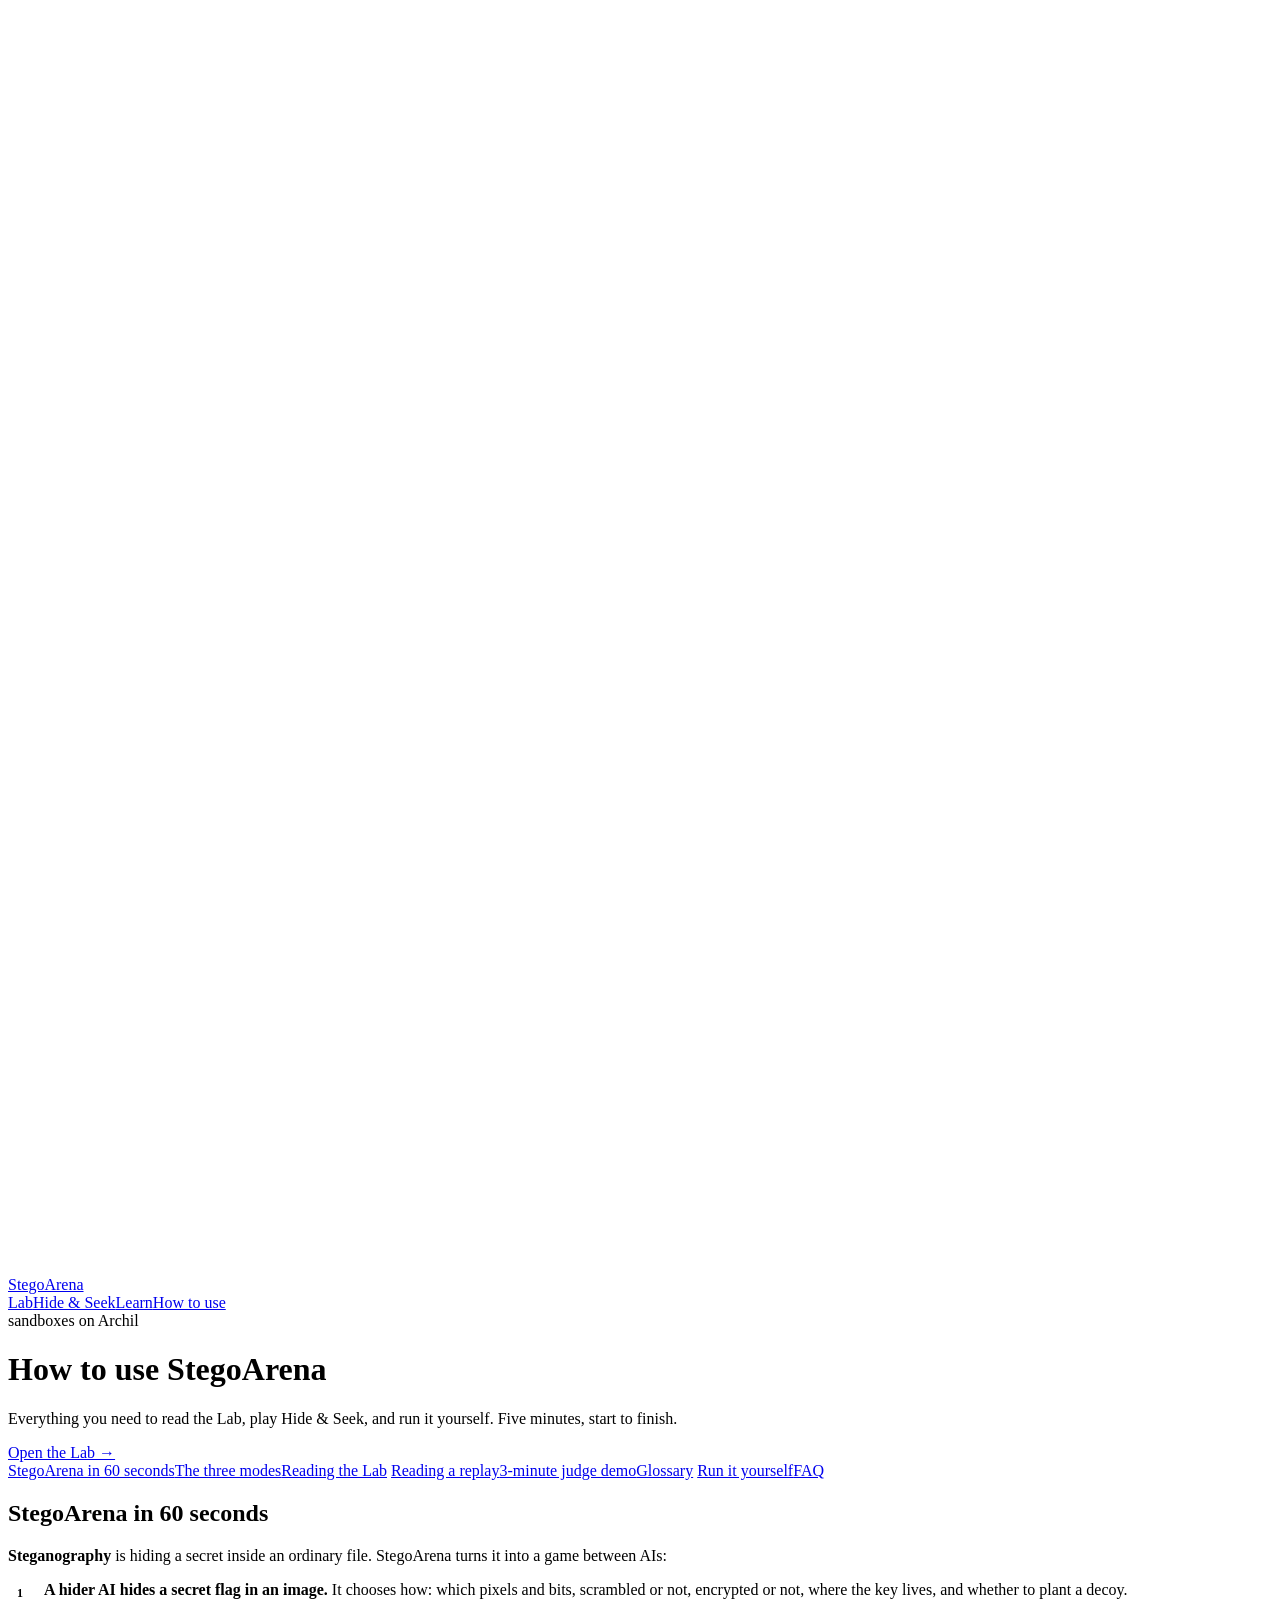
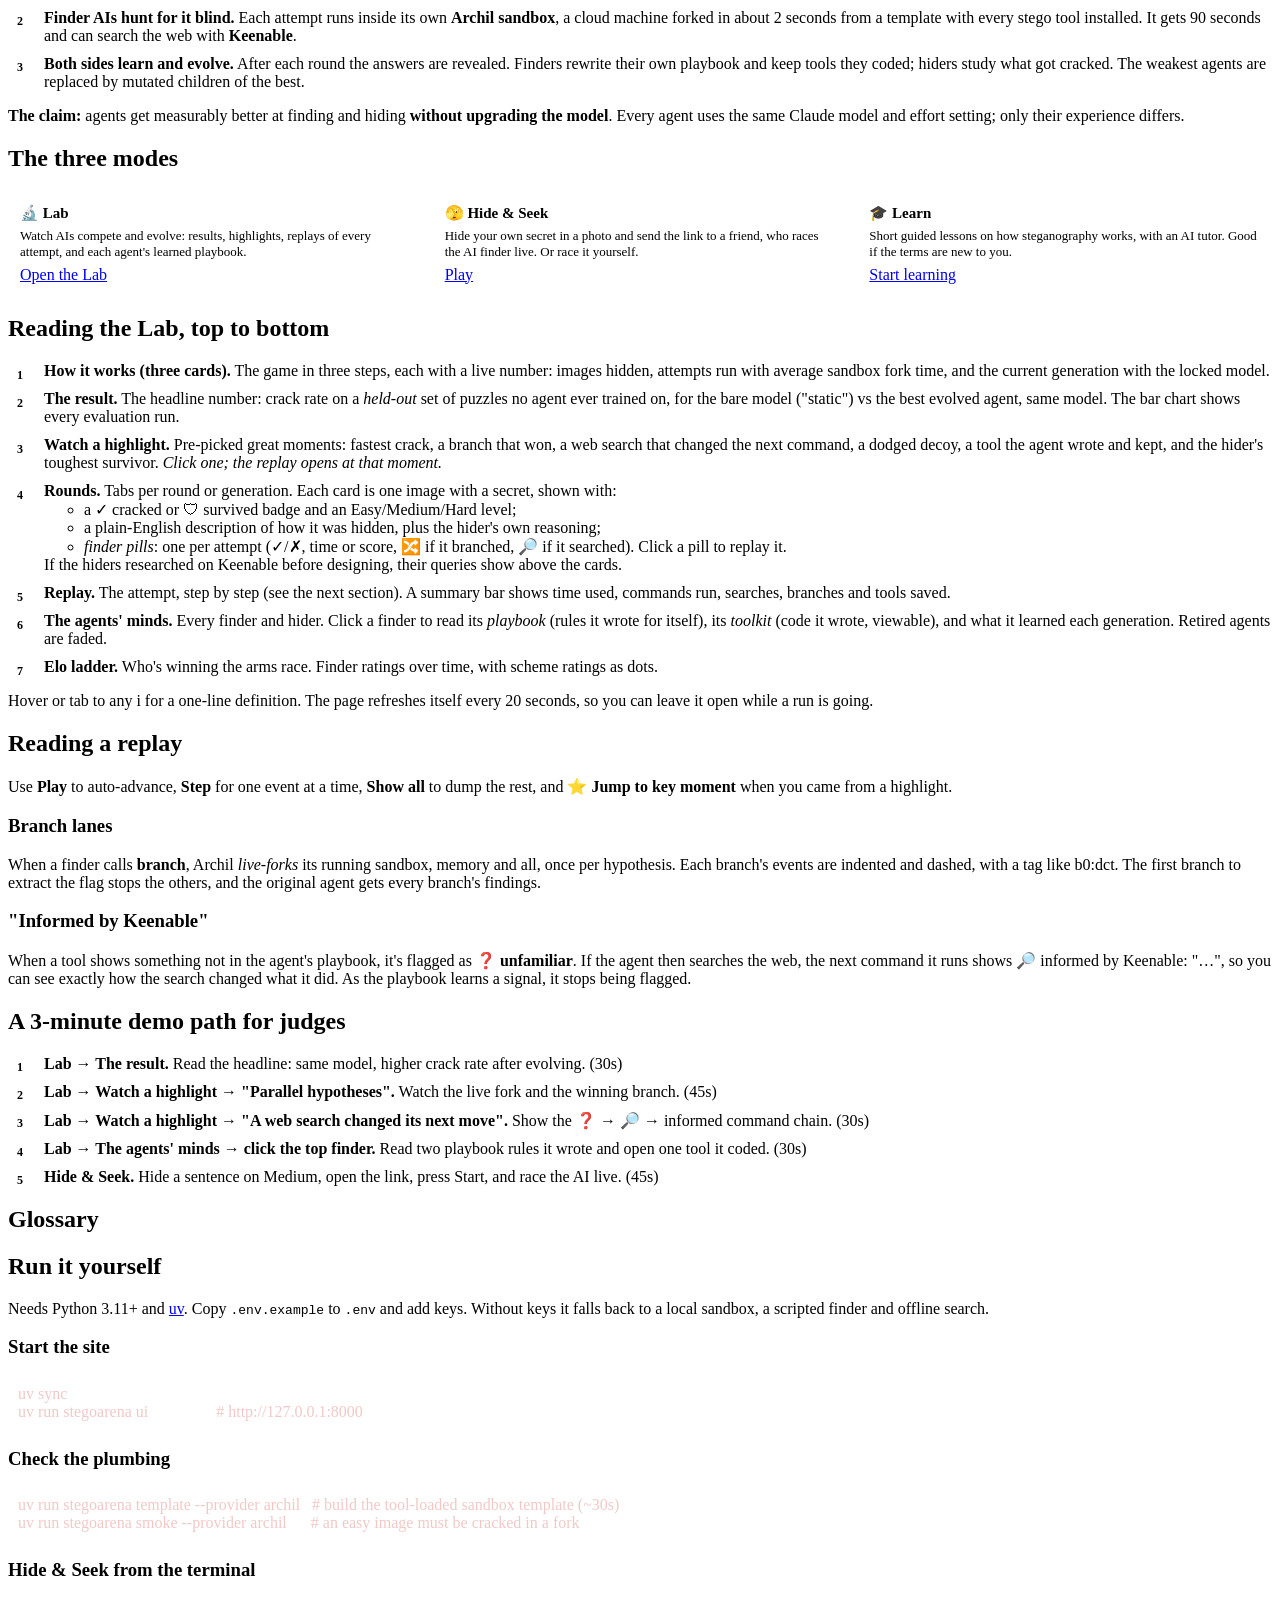
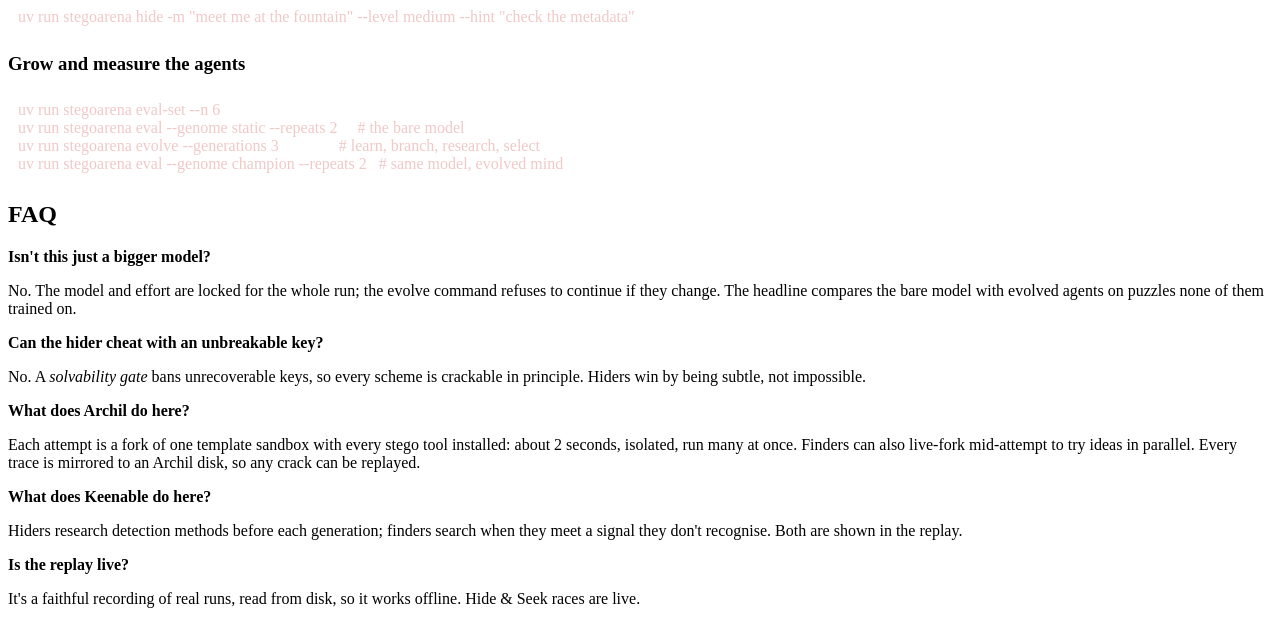
==== src/stegoarena/ui/static/guide.html @ 768dba05 "Lab: demo-ready for judges, plus a How to use page Lab page (/) reordered story-first: - "How it wor" ====
<!doctype html>
<html lang="en">
<head>
<meta charset="utf-8">
<meta name="viewport" content="width=device-width, initial-scale=1">
<title>StegoArena · How to use</title>
<link rel="preconnect" href="https://fonts.googleapis.com"><link rel="preconnect" href="https://fonts.gstatic.com" crossorigin>
<link href="https://fonts.googleapis.com/css2?family=Inter:wght@400;500;600;700&family=JetBrains+Mono:wght@400;600&display=swap" rel="stylesheet">
<link rel="stylesheet" href="/static/arena.css">
<script src="/static/glossary.js"></script>
<style>
  .modes { display: grid; grid-template-columns: repeat(3, minmax(0, 1fr)); gap: 10px; }
  @media (max-width: 860px) { .modes { grid-template-columns: 1fr; } }
  .mode { background: var(--panel2); border: 1px solid var(--line); border-radius: 8px; padding: 12px; display: flex; flex-direction: column; gap: 6px; }
  .mode b { font-size: 15px; } .mode p { margin: 0; font-size: 13px; color: var(--muted); } .mode .btn { margin-top: auto; align-self: flex-start; }
  .num-list { counter-reset: n; list-style: none; padding: 0; }
  .num-list > li { counter-increment: n; position: relative; padding-left: 36px; margin: 10px 0; }
  .num-list > li::before { content: counter(n); position: absolute; left: 0; top: 1px; width: 24px; height: 24px; border-radius: 50%; display: grid; place-items: center;
    background: var(--accent-soft); color: var(--accent-hi); font-weight: 700; font-size: 12px; }
  .cmd { background: var(--bg2); border: 1px solid var(--line); border-radius: 6px; padding: 8px 10px; font: 12.5px/1.6 var(--mono); white-space: pre-wrap; color: #f0c9c7; }
  .lev { display: flex; gap: 8px; align-items: flex-start; background: var(--panel2); border: 1px solid var(--line); border-radius: 8px; padding: 8px 10px; font-size: 13px; }
  .lev .ic { font-size: 16px; } .lev b { display: block; } .lev span { color: var(--muted); font-size: 12px; }
  .faq b { display: block; margin-top: 10px; }
</style>
</head>
<body>
<nav class="topbar">
  <a class="brand" href="/"><span class="mark"><svg viewBox="0 0 14 14" fill="none"><rect x="1" y="1" width="5" height="5" rx="1" fill="#fff"/><rect x="8" y="1" width="5" height="5" rx="1" fill="#fff" opacity=".45"/><rect x="1" y="8" width="5" height="5" rx="1" fill="#fff" opacity=".45"/><rect x="8" y="8" width="5" height="5" rx="1" fill="#fff"/></svg></span>StegoArena</a>
  <div class="nav"><a href="/">Lab</a><a href="/hs">Hide &amp; Seek</a><a href="/learn">Learn</a><a href="/guide" class="on">How to use</a></div>
  <div class="right"><span class="powered"><i></i>sandboxes on Archil</span></div>
</nav>

<main class="wrap">
  <div class="hero"><div><h1>How to use StegoArena</h1><p>Everything you need to read the Lab, play Hide &amp; Seek, and run it yourself. Five minutes, start to finish.</p></div>
    <div class="row"><a class="btn primary" href="/">Open the Lab →</a></div></div>

  <div class="guide">
    <aside class="toc">
      <a href="#sixty">StegoArena in 60 seconds</a><a href="#modes">The three modes</a><a href="#lab">Reading the Lab</a>
      <a href="#replay">Reading a replay</a><a href="#demo">3-minute judge demo</a><a href="#gloss">Glossary</a>
      <a href="#run">Run it yourself</a><a href="#faq">FAQ</a>
    </aside>
    <div>
      <section class="panel" id="sixty"><h2>StegoArena in 60 seconds</h2>
        <p><b>Steganography</b> is hiding a secret inside an ordinary file. StegoArena turns it into a game between AIs:</p>
        <ol class="num-list">
          <li><b>A hider AI hides a secret flag in an image.</b> It chooses how: which pixels and bits, scrambled or not, encrypted or not, where the key lives, and whether to plant a decoy.</li>
          <li><b>Finder AIs hunt for it blind.</b> Each attempt runs inside its own <b>Archil sandbox</b>, a cloud machine forked in about 2 seconds from a template with every stego tool installed. It gets 90 seconds and can search the web with <b>Keenable</b>.</li>
          <li><b>Both sides learn and evolve.</b> After each round the answers are revealed. Finders rewrite their own playbook and keep tools they coded; hiders study what got cracked. The weakest agents are replaced by mutated children of the best.</li>
        </ol>
        <div class="callout warn"><b>The claim:</b> agents get measurably better at finding and hiding <b>without upgrading the model</b>. Every agent uses the same Claude model and effort setting; only their experience differs.</div>
      </section>

      <section class="panel" id="modes"><h2>The three modes</h2>
        <div class="modes">
          <div class="mode"><b>🔬 Lab</b><p>Watch AIs compete and evolve: results, highlights, replays of every attempt, and each agent's learned playbook.</p><a class="btn sm" href="/">Open the Lab</a></div>
          <div class="mode"><b>🫣 Hide &amp; Seek</b><p>Hide your own secret in a photo and send the link to a friend, who races the AI finder live. Or race it yourself.</p><a class="btn sm" href="/hs">Play</a></div>
          <div class="mode"><b>🎓 Learn</b><p>Short guided lessons on how steganography works, with an AI tutor. Good if the terms are new to you.</p><a class="btn sm" href="/learn">Start learning</a></div>
        </div>
      </section>

      <section class="panel" id="lab"><h2>Reading the Lab, top to bottom</h2>
        <ol class="num-list">
          <li><b>How it works (three cards).</b> The game in three steps, each with a live number: images hidden, attempts run with average sandbox fork time, and the current generation with the locked model.</li>
          <li><b>The result.</b> The headline number: crack rate on a <i>held-out</i> set of puzzles no agent ever trained on, for the bare model ("static") vs the best evolved agent, same model. The bar chart shows every evaluation run.</li>
          <li><b>Watch a highlight.</b> Pre-picked great moments: fastest crack, a branch that won, a web search that changed the next command, a dodged decoy, a tool the agent wrote and kept, and the hider's toughest survivor. <i>Click one; the replay opens at that moment.</i></li>
          <li><b>Rounds.</b> Tabs per round or generation. Each card is one image with a secret, shown with:
            <ul><li>a ✓ cracked or 🛡 survived badge and an Easy/Medium/Hard level;</li>
              <li>a plain-English description of how it was hidden, plus the hider's own reasoning;</li>
              <li><i>finder pills</i>: one per attempt (✓/✗, time or score, 🔀 if it branched, 🔎 if it searched). Click a pill to replay it.</li></ul>
            If the hiders researched on Keenable before designing, their queries show above the cards.</li>
          <li><b>Replay.</b> The attempt, step by step (see the next section). A summary bar shows time used, commands run, searches, branches and tools saved.</li>
          <li><b>The agents' minds.</b> Every finder and hider. Click a finder to read its <i>playbook</i> (rules it wrote for itself), its <i>toolkit</i> (code it wrote, viewable), and what it learned each generation. Retired agents are faded.</li>
          <li><b>Elo ladder.</b> Who's winning the arms race. Finder ratings over time, with scheme ratings as dots.</li>
        </ol>
        <p class="muted small">Hover or tab to any <span class="tip" tabindex="0" data-tip="Like this. Every technical term in the Lab has one.">i</span> for a one-line definition. The page refreshes itself every 20 seconds, so you can leave it open while a run is going.</p>
      </section>

      <section class="panel" id="replay"><h2>Reading a replay</h2>
        <p>Use <b>Play</b> to auto-advance, <b>Step</b> for one event at a time, <b>Show all</b> to dump the rest, and <b>⭐ Jump to key moment</b> when you came from a highlight.</p>
        <div class="legend-ev" id="legend"></div>
        <h3>Branch lanes</h3>
        <p>When a finder calls <b>branch</b>, Archil <i>live-forks</i> its running sandbox, memory and all, once per hypothesis. Each branch's events are indented and dashed, with a tag like <span class="lane">b0:dct</span>. The first branch to extract the flag stops the others, and the original agent gets every branch's findings.</p>
        <h3>"Informed by Keenable"</h3>
        <p>When a tool shows something not in the agent's playbook, it's flagged as <b>❓ unfamiliar</b>. If the agent then searches the web, the next command it runs shows <span class="informed" style="display:inline">🔎 informed by Keenable: "…"</span>, so you can see exactly how the search changed what it did. As the playbook learns a signal, it stops being flagged.</p>
      </section>

      <section class="panel" id="demo"><h2>A 3-minute demo path for judges</h2>
        <ol class="num-list">
          <li><b>Lab → The result.</b> Read the headline: same model, higher crack rate after evolving. (30s)</li>
          <li><b>Lab → Watch a highlight → "Parallel hypotheses".</b> Watch the live fork and the winning branch. (45s)</li>
          <li><b>Lab → Watch a highlight → "A web search changed its next move".</b> Show the ❓ → 🔎 → informed command chain. (30s)</li>
          <li><b>Lab → The agents' minds → click the top finder.</b> Read two playbook rules it wrote and open one tool it coded. (30s)</li>
          <li><b>Hide &amp; Seek.</b> Hide a sentence on Medium, open the link, press Start, and race the AI live. (45s)</li>
        </ol>
      </section>

      <section class="panel" id="gloss"><h2>Glossary</h2><dl class="gloss" id="glossList"></dl></section>

      <section class="panel" id="run"><h2>Run it yourself</h2>
        <p>Needs Python 3.11+ and <a href="https://docs.astral.sh/uv/">uv</a>. Copy <code>.env.example</code> to <code>.env</code> and add keys. Without keys it falls back to a local sandbox, a scripted finder and offline search.</p>
        <h3>Start the site</h3><div class="cmd">uv sync
uv run stegoarena ui                 # http://127.0.0.1:8000</div>
        <h3>Check the plumbing</h3><div class="cmd">uv run stegoarena template --provider archil   # build the tool-loaded sandbox template (~30s)
uv run stegoarena smoke --provider archil      # an easy image must be cracked in a fork</div>
        <h3>Hide &amp; Seek from the terminal</h3><div class="cmd">uv run stegoarena hide -m "meet me at the fountain" --level medium --hint "check the metadata"</div>
        <h3>Grow and measure the agents</h3><div class="cmd">uv run stegoarena eval-set --n 6
uv run stegoarena eval --genome static --repeats 2     # the bare model
uv run stegoarena evolve --generations 3               # learn, branch, research, select
uv run stegoarena eval --genome champion --repeats 2   # same model, evolved mind</div>
      </section>

      <section class="panel faq" id="faq"><h2>FAQ</h2>
        <b>Isn't this just a bigger model?</b><p>No. The model and effort are locked for the whole run; the evolve command refuses to continue if they change. The headline compares the bare model with evolved agents on puzzles none of them trained on.</p>
        <b>Can the hider cheat with an unbreakable key?</b><p>No. A <i>solvability gate</i> bans unrecoverable keys, so every scheme is crackable in principle. Hiders win by being subtle, not impossible.</p>
        <b>What does Archil do here?</b><p>Each attempt is a fork of one template sandbox with every stego tool installed: about 2 seconds, isolated, run many at once. Finders can also live-fork mid-attempt to try ideas in parallel. Every trace is mirrored to an Archil disk, so any crack can be replayed.</p>
        <b>What does Keenable do here?</b><p>Hiders research detection methods before each generation; finders search when they meet a signal they don't recognise. Both are shown in the replay.</p>
        <b>Is the replay live?</b><p>It's a faithful recording of real runs, read from disk, so it works offline. Hide &amp; Seek races are live.</p>
      </section>
    </div>
  </div>
</main>
<script>
const esc = (s) => String(s ?? "").replace(/[&<>"]/g, (c) => ({ "&": "&amp;", "<": "&lt;", ">": "&gt;", '"': "&quot;" }[c]));
document.getElementById("glossList").innerHTML = Object.entries(window.GLOSSARY).map(([k, v]) => `<dt>${esc(k)}</dt><dd>${esc(v)}</dd>`).join("");
const LEG = [["⚡", "Forked a sandbox", "A fresh copy of the tool template for this attempt."], ["💭", "Thinking", "A summary of the AI's reasoning."],
  ["⌨", "Ran a command", "A real shell command inside the sandbox."], ["📄", "Output", "What the command printed (long output collapses)."],
  ["❓", "Spotted something unfamiliar", "A signal its playbook doesn't cover yet."], ["🔎", "Searched the web (Keenable)", "The query, why, and the results."],
  ["🔀", "Split into parallel hypotheses", "Live-forked the sandbox; branches run side by side."], ["🧰", "Saved a reusable tool", "Code it wants to keep for future rounds."],
  ["📍", "Reported evidence", "A claim for partial credit (technique, settings)."], ["🏁", "Submitted an answer", "Its final flag guess."],
  ["🏆", "Score", "Flag correct or not, plus partial credit."]];
document.getElementById("legend").innerHTML = LEG.map(([i, b, s]) => `<div class="lev"><span class="ic">${i}</span><div><b>${b}</b><span>${s}</span></div></div>`).join("");
</script>
</body>
</html>
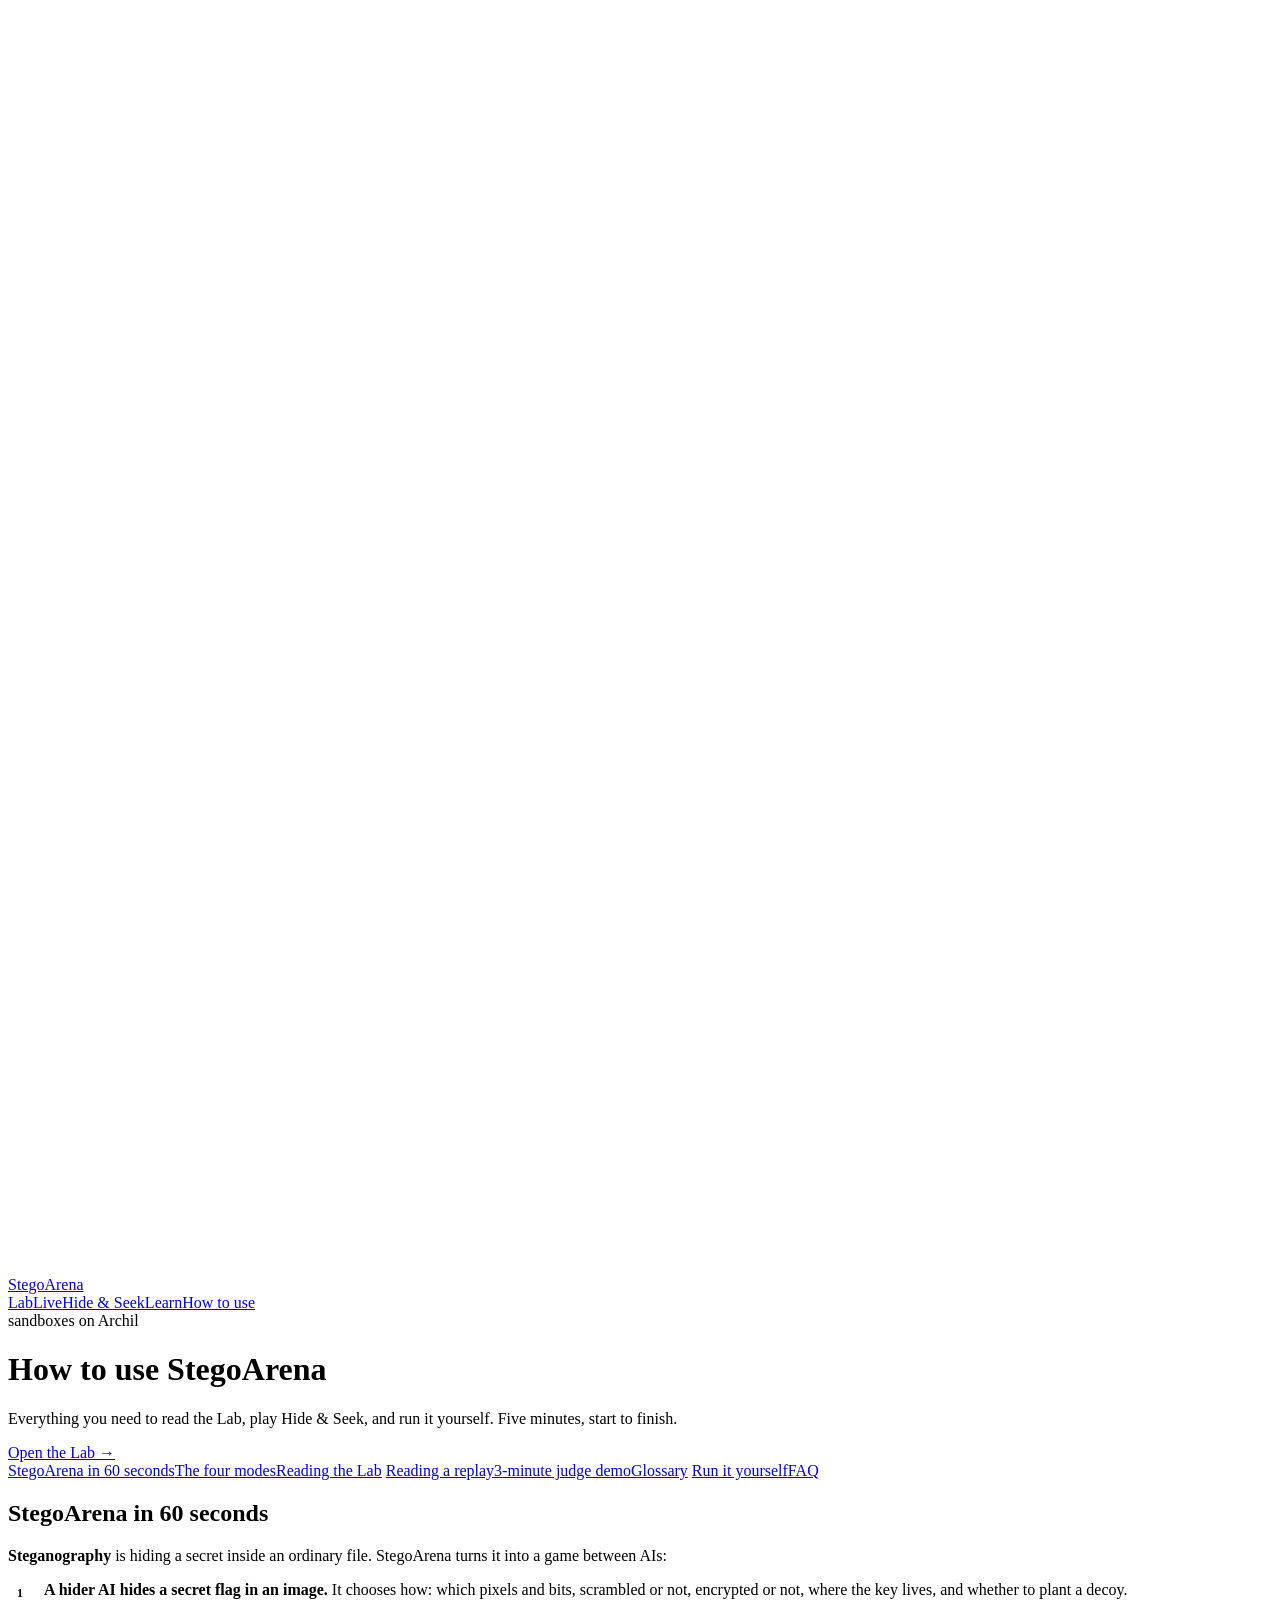
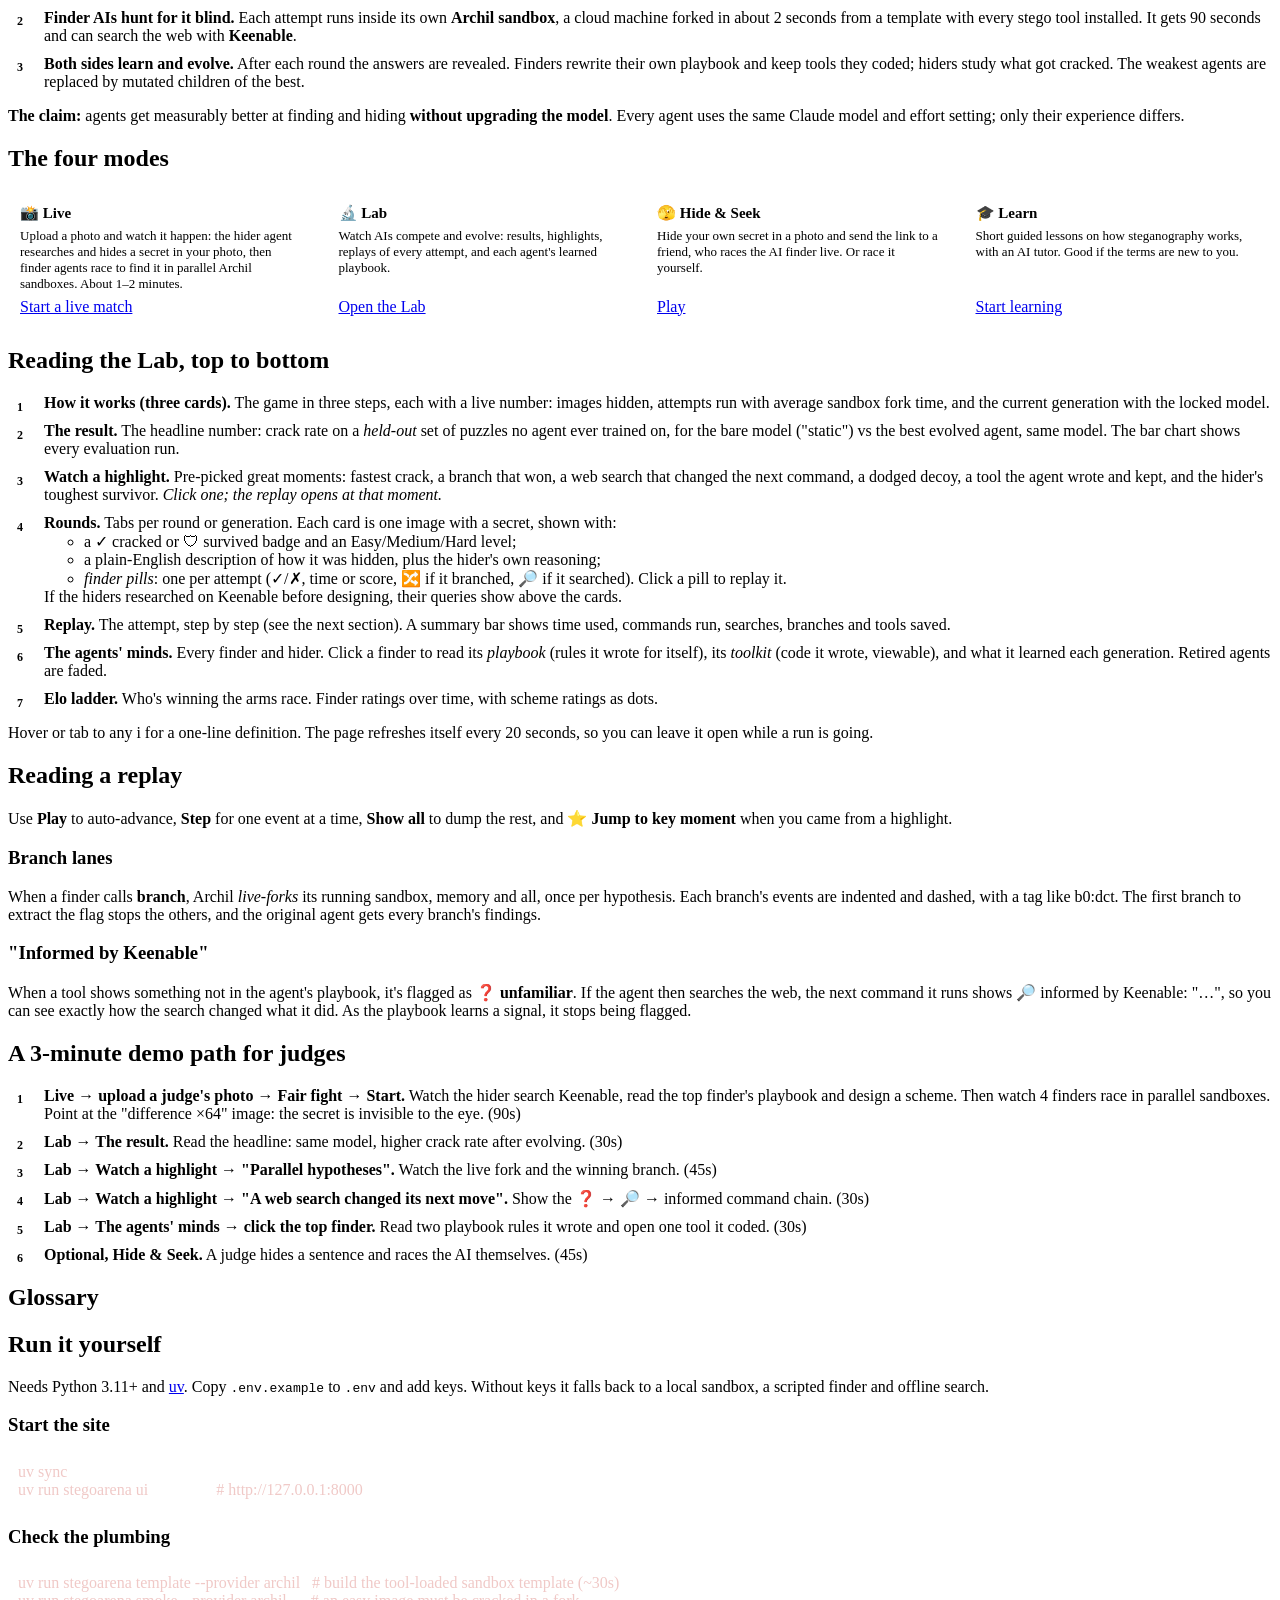
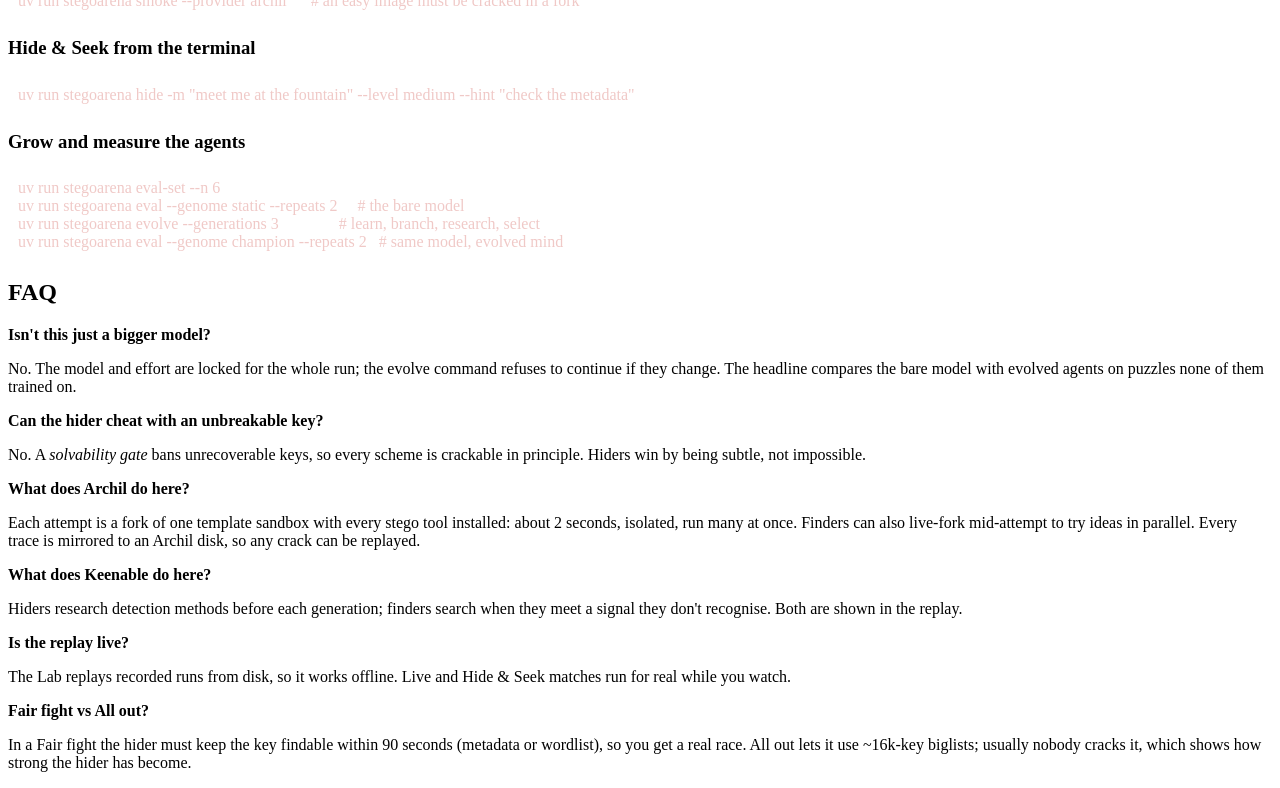
==== commit 0da0ae9d: "Live mode: upload a photo, watch the hider and finder agents run in real time /live (new, in every n" ====
--- a/src/stegoarena/ui/static/guide.html
+++ b/src/stegoarena/ui/static/guide.html
@@ -9,7 +9,7 @@
 <link rel="stylesheet" href="/static/arena.css">
 <script src="/static/glossary.js"></script>
 <style>
-  .modes { display: grid; grid-template-columns: repeat(3, minmax(0, 1fr)); gap: 10px; }
+  .modes { display: grid; grid-template-columns: repeat(4, minmax(0, 1fr)); gap: 10px; }
   @media (max-width: 860px) { .modes { grid-template-columns: 1fr; } }
   .mode { background: var(--panel2); border: 1px solid var(--line); border-radius: 8px; padding: 12px; display: flex; flex-direction: column; gap: 6px; }
   .mode b { font-size: 15px; } .mode p { margin: 0; font-size: 13px; color: var(--muted); } .mode .btn { margin-top: auto; align-self: flex-start; }
@@ -26,7 +26,7 @@
 <body>
 <nav class="topbar">
   <a class="brand" href="/"><span class="mark"><svg viewBox="0 0 14 14" fill="none"><rect x="1" y="1" width="5" height="5" rx="1" fill="#fff"/><rect x="8" y="1" width="5" height="5" rx="1" fill="#fff" opacity=".45"/><rect x="1" y="8" width="5" height="5" rx="1" fill="#fff" opacity=".45"/><rect x="8" y="8" width="5" height="5" rx="1" fill="#fff"/></svg></span>StegoArena</a>
-  <div class="nav"><a href="/">Lab</a><a href="/hs">Hide &amp; Seek</a><a href="/learn">Learn</a><a href="/guide" class="on">How to use</a></div>
+  <div class="nav"><a href="/">Lab</a><a href="/live">Live</a><a href="/hs">Hide &amp; Seek</a><a href="/learn">Learn</a><a href="/guide" class="on">How to use</a></div>
   <div class="right"><span class="powered"><i></i>sandboxes on Archil</span></div>
 </nav>
 
@@ -36,7 +36,7 @@
 
   <div class="guide">
     <aside class="toc">
-      <a href="#sixty">StegoArena in 60 seconds</a><a href="#modes">The three modes</a><a href="#lab">Reading the Lab</a>
+      <a href="#sixty">StegoArena in 60 seconds</a><a href="#modes">The four modes</a><a href="#lab">Reading the Lab</a>
       <a href="#replay">Reading a replay</a><a href="#demo">3-minute judge demo</a><a href="#gloss">Glossary</a>
       <a href="#run">Run it yourself</a><a href="#faq">FAQ</a>
     </aside>
@@ -51,8 +51,9 @@
         <div class="callout warn"><b>The claim:</b> agents get measurably better at finding and hiding <b>without upgrading the model</b>. Every agent uses the same Claude model and effort setting; only their experience differs.</div>
       </section>
 
-      <section class="panel" id="modes"><h2>The three modes</h2>
+      <section class="panel" id="modes"><h2>The four modes</h2>
         <div class="modes">
+          <div class="mode"><b>📸 Live</b><p>Upload a photo and watch it happen: the hider agent researches and hides a secret in your photo, then finder agents race to find it in parallel Archil sandboxes. About 1–2 minutes.</p><a class="btn sm primary" href="/live">Start a live match</a></div>
           <div class="mode"><b>🔬 Lab</b><p>Watch AIs compete and evolve: results, highlights, replays of every attempt, and each agent's learned playbook.</p><a class="btn sm" href="/">Open the Lab</a></div>
           <div class="mode"><b>🫣 Hide &amp; Seek</b><p>Hide your own secret in a photo and send the link to a friend, who races the AI finder live. Or race it yourself.</p><a class="btn sm" href="/hs">Play</a></div>
           <div class="mode"><b>🎓 Learn</b><p>Short guided lessons on how steganography works, with an AI tutor. Good if the terms are new to you.</p><a class="btn sm" href="/learn">Start learning</a></div>
@@ -87,11 +88,12 @@
 
       <section class="panel" id="demo"><h2>A 3-minute demo path for judges</h2>
         <ol class="num-list">
+          <li><b>Live → upload a judge's photo → Fair fight → Start.</b> Watch the hider search Keenable, read the top finder's playbook and design a scheme. Then watch 4 finders race in parallel sandboxes. Point at the "difference ×64" image: the secret is invisible to the eye. (90s)</li>
           <li><b>Lab → The result.</b> Read the headline: same model, higher crack rate after evolving. (30s)</li>
           <li><b>Lab → Watch a highlight → "Parallel hypotheses".</b> Watch the live fork and the winning branch. (45s)</li>
           <li><b>Lab → Watch a highlight → "A web search changed its next move".</b> Show the ❓ → 🔎 → informed command chain. (30s)</li>
           <li><b>Lab → The agents' minds → click the top finder.</b> Read two playbook rules it wrote and open one tool it coded. (30s)</li>
-          <li><b>Hide &amp; Seek.</b> Hide a sentence on Medium, open the link, press Start, and race the AI live. (45s)</li>
+          <li><b>Optional, Hide &amp; Seek.</b> A judge hides a sentence and races the AI themselves. (45s)</li>
         </ol>
       </section>
 
@@ -115,7 +117,8 @@
         <b>Can the hider cheat with an unbreakable key?</b><p>No. A <i>solvability gate</i> bans unrecoverable keys, so every scheme is crackable in principle. Hiders win by being subtle, not impossible.</p>
         <b>What does Archil do here?</b><p>Each attempt is a fork of one template sandbox with every stego tool installed: about 2 seconds, isolated, run many at once. Finders can also live-fork mid-attempt to try ideas in parallel. Every trace is mirrored to an Archil disk, so any crack can be replayed.</p>
         <b>What does Keenable do here?</b><p>Hiders research detection methods before each generation; finders search when they meet a signal they don't recognise. Both are shown in the replay.</p>
-        <b>Is the replay live?</b><p>It's a faithful recording of real runs, read from disk, so it works offline. Hide &amp; Seek races are live.</p>
+        <b>Is the replay live?</b><p>The Lab replays recorded runs from disk, so it works offline. Live and Hide &amp; Seek matches run for real while you watch.</p>
+        <b>Fair fight vs All out?</b><p>In a Fair fight the hider must keep the key findable within 90 seconds (metadata or wordlist), so you get a real race. All out lets it use ~16k-key biglists; usually nobody cracks it, which shows how strong the hider has become.</p>
       </section>
     </div>
   </div>
